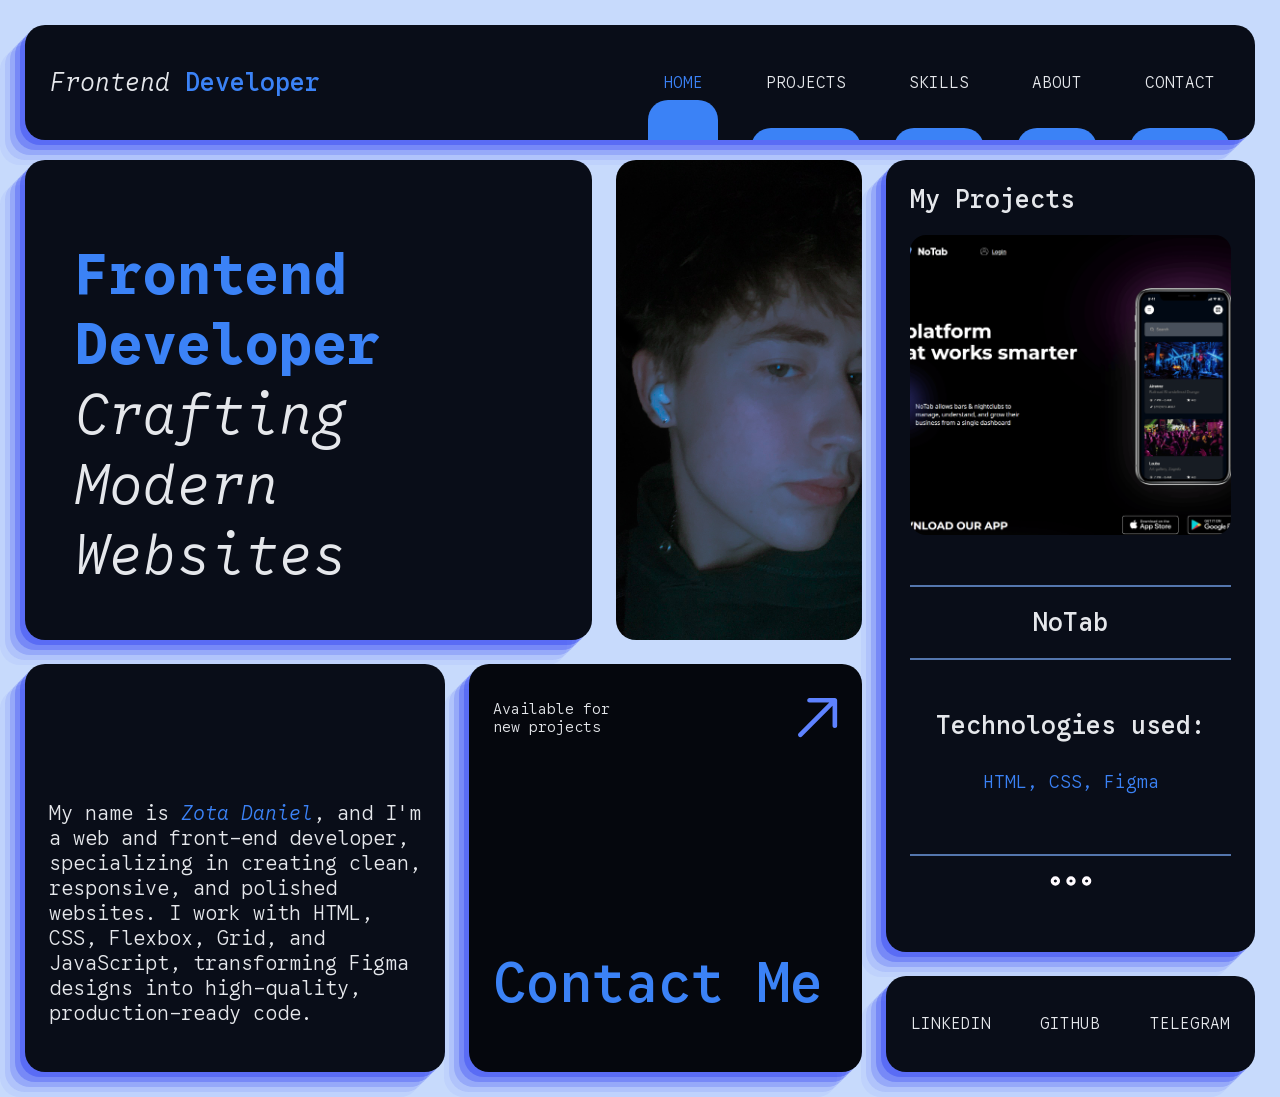
==== index.html @ 109a7879 "Add full portfolio pages and responsive interactions" ====
<!doctype html>
<html lang="en">
  <head>
    <meta charset="UTF-8" />
    <meta name="viewport" content="width=device-width, initial-scale=1.0" />
    <link rel="stylesheet" href="CSS/reset.css" />
    <link rel="stylesheet" href="CSS/style.css" />
    <title>Portfolio</title>
  </head>
  <body>
    <div class="container">
      <header class="header common">
        <a href="#" class="logo__link"
          ><h1 class="logo__name">Frontend <span>Developer</span></h1></a
        >

        <nav class="header__nav header__nav-common">
          <ul>
            <li><a class="nav__link--active" href="#">HOME</a></li>
            <li><a href="projects.html">PROJECTS</a></li>
            <li><a href="skills.html">SKILLS</a></li>
            <li><a href="about.html">ABOUT</a></li>
            <li><a href="contact.html">CONTACT</a></li>
          </ul>
        </nav>

        <button class="menu__icon">
          <div class="menu__icon-line"></div>
        </button>
      </header>

      <main class="main common__main">
        <section class="hero common">
          <h1 class="hero__title">
            <span>Frontend Developer</span> Crafting Modern Websites
          </h1>
        </section>

        <section class="portrait">
          <div class="portrait__img-wrapper">
            <img src="images/daniel.jpg" alt="" class="portrait__img" />
          </div>
        </section>

        <section class="projects common">
          <a href="projects.html" class="projects__wrapper">
            <h2 class="projects__title common__title">My Projects</h2>
            <div class="projects__card-wrapper">
              <div class="projects__card">
                <div class="projects__img-wrapper">
                  <img
                    src="images/NoTab.jpg"
                    alt="project 1"
                    class="projects__img"
                  />
                </div>
                <div class="card-text common__title">
                  <h2 class="card__name">NoTab</h2>
                  <h2 class="card__desc">Technologies used:</h2>
                  <p class="card__skils">HTML, CSS, Figma</p>
                </div>
              </div>

              <div class="projects__card">
                <div class="projects__img-wrapper">
                  <img
                    src="images/StarBucks.jpg"
                    alt="project 2"
                    class="projects__img"
                  />
                </div>
                <div class="card-text common__title">
                  <h2 class="card__name">StarBucks</h2>
                  <h2 class="card__desc">Technologies used:</h2>
                  <p class="card__skils">
                    HTML, CSS, JavaScript, Figma, CSS Grid
                  </p>
                </div>
              </div>

              <div class="projects__card">
                <div class="projects__img-wrapper">
                  <img
                    src="images/Organic-Juicy.jpg"
                    alt="project 3"
                    class="projects__img"
                  />
                </div>
                <div class="card-text common__title">
                  <h2 class="card__name">Organic-Juicy</h2>
                  <h2 class="card__desc">Technologies used:</h2>
                  <p class="card__skils">
                    HTML, CSS, JavaScript, Figma, CSS Grid
                  </p>
                </div>
              </div>

              <div class="projects__card">
                <div class="projects__img-wrapper">
                  <img
                    src="images/Arhitecture.jpg"
                    alt="project 4"
                    class="projects__img"
                  />
                </div>
                <div class="card-text common__title">
                  <h2 class="card__name">Arhitecture</h2>
                  <h2 class="card__desc">Technologies used:</h2>
                  <p class="card__skils">
                    HTML, CSS, JavaScript, Figma, CSS Grid
                  </p>
                </div>
              </div>

              <div class="projects__card">
                <div class="projects__img-wrapper">
                  <img
                    src="images/Tea.jpg"
                    alt="project 5"
                    class="projects__img"
                  />
                </div>
                <div class="card-text common__title">
                  <h2 class="card__name">Tea</h2>
                  <h2 class="card__desc">Technologies used:</h2>
                  <p class="card__skils">HTML, CSS, JavaScript, Figma</p>
                </div>
              </div>

              <div class="projects__card">
                <div class="projects__img-wrapper">
                  <img
                    src="images/Watches.jpg"
                    alt="project 6"
                    class="projects__img"
                  />
                </div>
                <div class="card-text common__title">
                  <h2 class="card__name">Watches</h2>
                  <h2 class="card__desc">Technologies used:</h2>
                  <p class="card__skils">HTML, CSS, Figma</p>
                </div>
              </div>

              <div class="projects__card">
                <div class="projects__img-wrapper">
                  <img
                    src="images/Designer Portfolio.jpg"
                    alt="project 7"
                    class="projects__img"
                  />
                </div>
                <div class="card-text common__title">
                  <h2 class="card__name">Designer Portfolio</h2>
                  <h2 class="card__desc">Technologies used:</h2>
                  <p class="card__skils">HTML, CSS, Figma</p>
                </div>
              </div>

              <div class="projects__card">
                <div class="projects__img-wrapper">
                  <img
                    src="images/Burger Landing.jpg"
                    alt="project 8"
                    class="projects__img"
                  />
                </div>
                <div class="card-text common__title">
                  <h2 class="card__name">Burger Landing</h2>
                  <h2 class="card__desc">Technologies used:</h2>
                  <p class="card__skils">HTML, CSS, Figma</p>
                </div>
              </div>
            </div>
            <img
              class="projects__btn"
              src="images/project-next.svg"
              alt="more"
            />
          </a>
        </section>

        <section class="about common">
          <p class="about__text">
            My name is <span>Zota Daniel</span>, and I'm a web and front-end
            developer, specializing in creating clean, responsive, and polished
            websites. I work with HTML, CSS, Flexbox, Grid, and JavaScript,
            transforming Figma designs into high-quality, production-ready code.
          </p>
        </section>

        <section class="contact">
          <a href="contact.html" class="contact__wrapper">
            <div class="contact__row">
              <p class="contact__text">Available for new projects</p>
              <img
                src="images/contact-arrow.svg"
                alt="more"
                class="contact__arrow"
              />
            </div>
            <h3 class="contact__title">Contact Me</h3>
          </a>
        </section>

        <section class="socials common">
          <a href="#">Linkedin</a>
          <a href="#">GitHub</a>
          <a href="#">Telegram</a>
        </section>
      </main>
    </div>

    <script src="JS/script.js"></script>
  </body>
</html>
---- CSS/style.css ----
@import url("https://fonts.googleapis.com/css2?family=Google+Sans+Code:wght@300..800&display=swap");

body {
  font-family: "Google Sans Code", monospace;
  font-weight: 300;
  font-size: 20px;
  color: #e5e7eb;

  background-color: #c7dafc;
}

.container {
  max-width: 1920px;
  margin: 0 auto;
  padding: 25px;
}

.common {
  box-shadow:
    rgba(46, 65, 240, 0.4) -5px 5px,
    rgba(46, 65, 240, 0.3) -10px 10px,
    rgba(46, 65, 240, 0.2) -15px 15px,
    rgba(46, 65, 240, 0.1) -20px 20px,
    rgba(46, 65, 240, 0.05) -25px 25px;

  background-color: #090d18;
  border-radius: 20px;
  transition:
    background-color 0.7s ease,
    scale 0.3s ease;
}

.common:hover {
  background-color: #05070d;
  scale: 1.02;
}

.common__main {
  gap: 24px;
}

button,
a {
  -webkit-tap-highlight-color: transparent;
}

img {
  object-position: top;
}

input {
  border: none;
  outline: none;
}

textarea {
  border: none;
  outline: none;
  resize: none;

  scrollbar-width: none; /* Firefox */
}

textarea::-webkit-scrollbar {
  display: none; /* Chrome, Edge, Safari */
}

/* 
 Header
*/

.header {
  display: flex;
  justify-content: space-between;
  align-items: center;
  padding: 42px 25px;

  background-color: #090d18;

  border-radius: 20px;
  margin-bottom: 20px;

  overflow: hidden;
}

.logo__name {
  font-size: 25px;
  font-style: italic;
}

.logo__name span {
  font-weight: 500;
  font-style: normal;
  color: #3b82f6;
  /* color: #23af56; */
}

.header__nav ul {
  display: flex;
  gap: 33px;
  font-size: 16px;
}

.header__nav a {
  padding: 15px;

  transition: color 0.3s ease;

  position: relative;
}

.header__nav a:hover {
  color: #3b82f6;
}

.header__nav a:active {
  color: #2563eb;
}

.header__nav a::after {
  content: "";
  display: block;
  width: 100%;
  height: 200%;
  background-color: #3b82f6;

  position: absolute;
  left: 0;
  bottom: -240%;

  border-radius: 20px;

  transition:
    bottom 0.3s ease,
    background-color 0.3s ease;
}

.header__nav a:hover::after {
  bottom: -185%;
}

.header__nav a:active::after {
  background-color: #2563eb;
}

/* 
 Main
*/

.main {
  display: grid;
  grid-template-rows: 5fr 3fr 1fr;
  grid-template-columns: 1.5fr 0.5fr 1fr 1.5fr;
  grid-template-areas:
    "hero hero portrait projects"
    "about-me contact contact projects"
    "about-me contact contact socials";

  /* grid-template:
    "hero hero portrait projects" 5fr
    "about-me contact contact projects" 3fr
    "about-me contact contact socials" 1fr
    / 1.5fr 0.5fr 1fr 1.5fr; */
}

/* 
 Hero Section
*/

.hero {
  grid-area: hero;

  display: flex;
  align-items: end;

  padding: 50px;
}

.hero__title {
  font-weight: 300;
  font-size: 56px;

  font-style: italic;
}

.hero__title span {
  font-weight: 700;
  line-height: 1;
  color: #3b82f6;

  font-style: normal;
}

/* 
Portrait Section
*/

.portrait {
  height: 480px;
  grid-area: portrait;

  transition: scale 0.3s ease;
}

.portrait:hover {
  scale: 1.02;
}

.portrait__img-wrapper {
  height: 100%;
}

.portrait__img {
  height: 100%;
  border-radius: 20px;

  object-position: center;
}

/* 
  Projects Section
*/

.projects {
  grid-area: projects;

  padding: 24px;
  display: flex;
  flex-direction: column;
}

.common__title {
  font-weight: 500;
  font-size: 25px;
}

.projects__card-wrapper {
  margin-top: 20px;
}

.projects__card {
  animation: fade 0.7s;
}

@keyframes fade {
  0% {
    opacity: 0.3;
  }
  100% {
    opacity: 1;
  }
}

.projects__img {
  width: 100%;
  height: 300px;
  border-radius: 16px;
}

.card-text {
  text-align: center;
  margin-top: 50px;
}

.card__name {
  border-top: 2px solid #5476ad;
  border-bottom: 2px solid #5476ad;
  padding: 20px 0;
}

.card__desc {
  margin-top: 50px;
}

.card__skils {
  color: #3b82f6;
  margin-top: 30px;
  font-weight: 300;
  height: 85px;
  border-bottom: 2px solid #5476ad;
}

.projects__btn {
  display: flex;
  margin: 0 auto;
}

.projects__btn {
  width: 50px;
  filter: brightness(0) saturate(100%) invert(1) sepia(1) hue-rotate(200deg);
}

/* 
 About Section
*/

.about {
  grid-area: about-me;
  padding: 46px 24px;

  display: flex;
  align-items: end;
}

.about__text {
  width: 372px;
}

.about__text span {
  color: #3b82f6;
  font-style: italic;
}

/* 
  Contact Section
*/

.contact {
  grid-area: contact;
  background-color: #05070d;
  border-radius: 20px;

  transition: scale 0.3s ease;

  box-shadow:
    rgba(46, 65, 240, 0.4) -5px 5px,
    rgba(46, 65, 240, 0.3) -10px 10px,
    rgba(46, 65, 240, 0.2) -15px 15px,
    rgba(46, 65, 240, 0.1) -20px 20px,
    rgba(46, 65, 240, 0.05) -25px 25px;
}

.contact:hover {
  scale: 1.02;
}

.contact__wrapper {
  padding: 34px 24px;

  display: flex;
  flex-direction: column;
  height: 100%;
}

.contact__row {
  display: flex;
  justify-content: space-between;
  align-items: center;
}

.contact__text {
  font-size: 15px;
  width: 120px;
}

.contact__arrow {
  width: 40px;
  filter: invert(48%) sepia(79%) saturate(2476%) hue-rotate(208deg);
}

.contact__title {
  font-weight: 500;
  font-size: 55px;
  color: #3b82f6;
  margin-top: auto;
  margin-bottom: 20px;
}

/* 
  Socials Section
*/

.socials {
  grid-area: socials;

  display: flex;
  justify-content: space-around;
  align-items: center;
}

.socials a {
  text-transform: uppercase;
  font-size: 16px;
}

/* 
 Responsive
*/

@media (max-width: 1300px) {
  .card__skils {
    font-size: 18px;
  }
}

@media (max-width: 1250px) {
  .main {
    grid-template-rows: auto 3fr 1fr;
    grid-template-columns: 1.5fr 0.5fr 1fr 1.5fr;
    grid-template-areas:
      "hero portrait portrait projects"
      "about-me contact contact projects"
      "about-me contact contact socials";
  }

  .projects {
    width: 380px;
  }
}

@media (max-width: 1175px) {
  .contact__text {
    font-size: 11px;
  }

  .contact__title {
    font-size: 40px;
  }
}

@media (max-width: 1125px) {
  .header__nav ul {
    gap: 22px;
  }

  .main {
    grid-template-rows: auto 2fr 1fr 0.5fr;

    grid-template-columns: 1fr 0.5fr 0.5fr 1.5fr;
    grid-template-areas:
      "hero hero hero portrait"
      "projects projects projects about-me"
      "projects projects projects contact"
      "socials socials socials contact";
  }

  .hero__title {
    font-size: 48px;
  }

  .portrait__img {
    width: 100%;
  }

  .projects {
    width: 100%;
  }

  .projects__img {
    height: 345px;
  }

  .about__text {
    max-width: 300px;
  }
}

/* 
 Burger Menu
*/

.menu__icon {
  width: 40px;
  height: 35px;
  cursor: pointer;
  position: relative;
}

.menu__icon::before,
.menu__icon::after {
  content: "";
  position: absolute;
  top: 0;
}

.menu__icon::before {
  transition:
    transform 0.3s ease,
    top 0.3s 0.3s ease;
}

.menu__icon::after {
  top: auto;
  bottom: 0;

  transition:
    transform 0.3s ease,
    bottom 0.3s 0.3s ease;
}

.menu__icon-line,
.menu__icon::before,
.menu__icon::after {
  display: block;
  width: 100%;
  height: 3px;

  background-color: #e5e7eb;
  border-radius: 2px;
}

.menu__icon--active .menu__icon-line {
  background-color: transparent;
}

.menu__icon--active::before {
  transform: translateY(-50%) rotate(45deg);
  top: 50%;
  transition:
    top 0.3s ease,
    transform 0.3s 0.3s ease;
}

.menu__icon--active::after {
  transform: translateY(50%) rotate(-45deg);
  bottom: 50%;
  transition:
    bottom 0.3s ease,
    transform 0.3s 0.3s ease;
}

.menu__icon {
  display: none;
}

@media (max-width: 950px) {
  .header__nav,
  .header__nav a::after {
    display: none;
  }

  .menu__icon {
    display: block;
  }

  .header__mobile {
    height: 93vh;
    align-items: center;
    flex-direction: column;
    justify-content: space-around;
    position: relative;
    animation: show__menu 0.7s;
  }

  @keyframes show__menu {
    0% {
      height: 0;
    }
    100% {
      height: 93vh;
    }
  }

  .header__mobile .header__nav {
    display: block;
  }

  .header__mobile .header__nav ul {
    display: flex;
    flex-direction: column;
    text-align: center;
    gap: 60px;
  }

  .header__mobile .menu__icon {
    position: absolute;
    right: 20px;
    top: 20px;
  }
}

@media (max-width: 800px) {
  .main {
    grid-template-rows: auto;

    grid-template-columns: 1fr 1fr;
    grid-template-areas:
      "hero hero"
      "portrait about-me"
      "projects projects"
      "contact socials";
  }
}

@media (max-width: 755px) {
  .main {
    grid-template-areas:
      "hero hero"
      "portrait about-me"
      "projects projects"
      "contact contact"
      "socials socials";
  }

  .socials {
    height: 100px;
  }
}

@media (max-width: 650px) {
  .main {
    grid-template-areas:
      "hero hero"
      "portrait portrait"
      "about-me about-me"
      "projects projects"
      "contact contact"
      "socials socials";
  }

  .hero__title {
    font-size: 40px;
  }

  .about__text {
    width: 100%;
    max-width: unset;
  }
}

@media (max-width: 650px) {
  .hero__title {
    font-size: 30px;
  }
}

@media (max-width: 530px) {
  .portrait {
    height: 100%;
  }

  .projects__img {
    height: 245px;
  }
}

@media (max-width: 474px) {
  .header {
    gap: 10px;
  }

  .hero__title {
    font-size: 22px;
  }
}

/* 
 -------------------projects.html-------------------
*/

.header__nav-common .nav__link--active {
  color: #3b82f6;
}

.header__nav-common .nav__link--active::after {
  bottom: -185%;
}

.projects__main {
  display: grid;
  grid-template-columns: repeat(2, 1fr);
}

.project__item {
  height: 100%;
  padding: 24px;

  text-align: center;
}

.project__item-img {
  width: 100%;
  height: 300px;
  border-radius: 12px;
  transition: scale 0.3s ease;
}

.project__item-img:hover {
  scale: 1.02;
}

.project__item-title {
  text-align: center;
  margin: 20px 0;
}

.project__item-btn {
  font-weight: 700;
  font-size: 20px;

  text-align: center;
  background-color: #2563eb;
  padding: 20px 50px;
  border-radius: 20px;
  transition:
    background-color 0.3s ease,
    scale 0.3s ease;

  display: inline-block;
}

.project__item-btn:hover {
  background-color: #3b82f6;
  scale: 1.02;
}

@media (max-width: 650px) {
  .projects__main {
    grid-template-columns: 1fr;
  }
}

/* 
 -------------------skills.html-------------------
*/

.skills__main {
  display: grid;
  grid-template-columns: repeat(3, 1fr);
}

.skill__card {
  padding: 50px 36px;
}

.skill__card-title {
  margin-bottom: 80px;
  color: #3b82f6;
}

.skill__card-list {
  display: flex;
  flex-direction: column;
  gap: 20px;
}

.skill__card-list li {
  position: relative;
}

.skill__card-list li::before {
  content: "•";
  position: absolute;
  left: -18px;
}

.skill__subtitle {
  grid-column: 1 / -1;
  padding: 24px;
  color: #3b82f6;
}

@media (max-width: 940px) {
  .skills__main {
    grid-template-columns: repeat(2, 1fr);
  }

  .skill__card:nth-child(3) {
    grid-column: 1 / -1;
  }
}

@media (max-width: 650px) {
  .skills__main {
    grid-template-columns: repeat(1, 1fr);
  }
}

/* 
 -------------------about.html-------------------
*/

.about__main {
  display: flex;
  flex-direction: column;
}

.about__desc {
  padding: 60px 24px;
}

.about__desc span {
  color: #3b82f6;
}

.about__cards__wrapper {
  display: grid;
  grid-template-columns: repeat(3, 1fr);
  gap: 24px;
}

.about__card {
  padding: 50px 24px;
}

@media (max-width: 1060px) {
  .about__cards__wrapper {
    grid-template-columns: repeat(2, 1fr);
  }

  .about__card:last-child {
    grid-column: 1 / -1;
  }
}

@media (max-width: 715px) {
  .about__cards__wrapper {
    grid-template-columns: repeat(1, 1fr);
  }
}

/* 
 -------------------contact.html-------------------
*/

.contact__main {
  text-align: center;
}

.contact__form {
  padding: 50px 24px;
}

.contact__form-title {
  color: #3b82f6;
  font-weight: 700;
  font-size: 40px;
  margin-bottom: 60px;
}

.contact__form-desc {
  font-weight: 500;
  font-size: 25px;
}

.contact__form-desc + .contact__form-desc {
  margin-top: 15px;
  margin-bottom: 40px;
}

.contact__form-input {
  display: flex;
  flex-direction: column;
  gap: 20px;
}

.contact__form-common {
  padding: 15px 20px;
  background-color: #c7dafc;
  font-size: 30px;

  border-radius: 20px;

  width: 60%;
  height: 80px;
  margin: 0 auto;

  transition: scale 0.3s ease;

  box-shadow:
    rgba(46, 65, 240, 0.4) -5px 5px,
    rgba(46, 65, 240, 0.3) -10px 10px,
    rgba(46, 65, 240, 0.2) -15px 15px,
    rgba(46, 65, 240, 0.1) -20px 20px,
    rgba(46, 65, 240, 0.05) -25px 25px;
}

.contact__form-common::placeholder {
  color: #5476ad;
}

.contact__form-common:hover {
  scale: 1.03;
}

.contact__form-message {
  height: 200px;
}

.contact__form-btn {
  display: block;
  background-color: #2563eb;
  color: #e5e7eb;
  font-size: 25px;
  text-transform: uppercase;

  padding: 20px 40px;
  border-radius: 20px;

  margin: 0 auto;

  transition:
    background-color 0.3s ease,
    scale 0.3s ease;

  box-shadow:
    rgba(46, 65, 240, 0.4) -5px 5px,
    rgba(46, 65, 240, 0.3) -10px 10px,
    rgba(46, 65, 240, 0.2) -15px 15px,
    rgba(46, 65, 240, 0.1) -20px 20px,
    rgba(46, 65, 240, 0.05) -25px 25px;
}

.contact__form-btn:hover {
  background-color: #2f7cf6;
  scale: 1.03;
}

.contact__form-btn:active {
  background-color: #2563eb;
}

@media (max-width: 790px) {
  .contact__form-common {
    width: 80%;

    font-size: 20px;
  }
}

@media (max-width: 490px) {
  .contact__form-common {
    width: 90%;

    font-size: 16px;
  }

  .contact__form-title {
    font-size: 30px;
  }

  .contact__form-desc {
    font-size: 20px;
  }

  .contact__form-btn {
    font-size: 16px;
  }
}
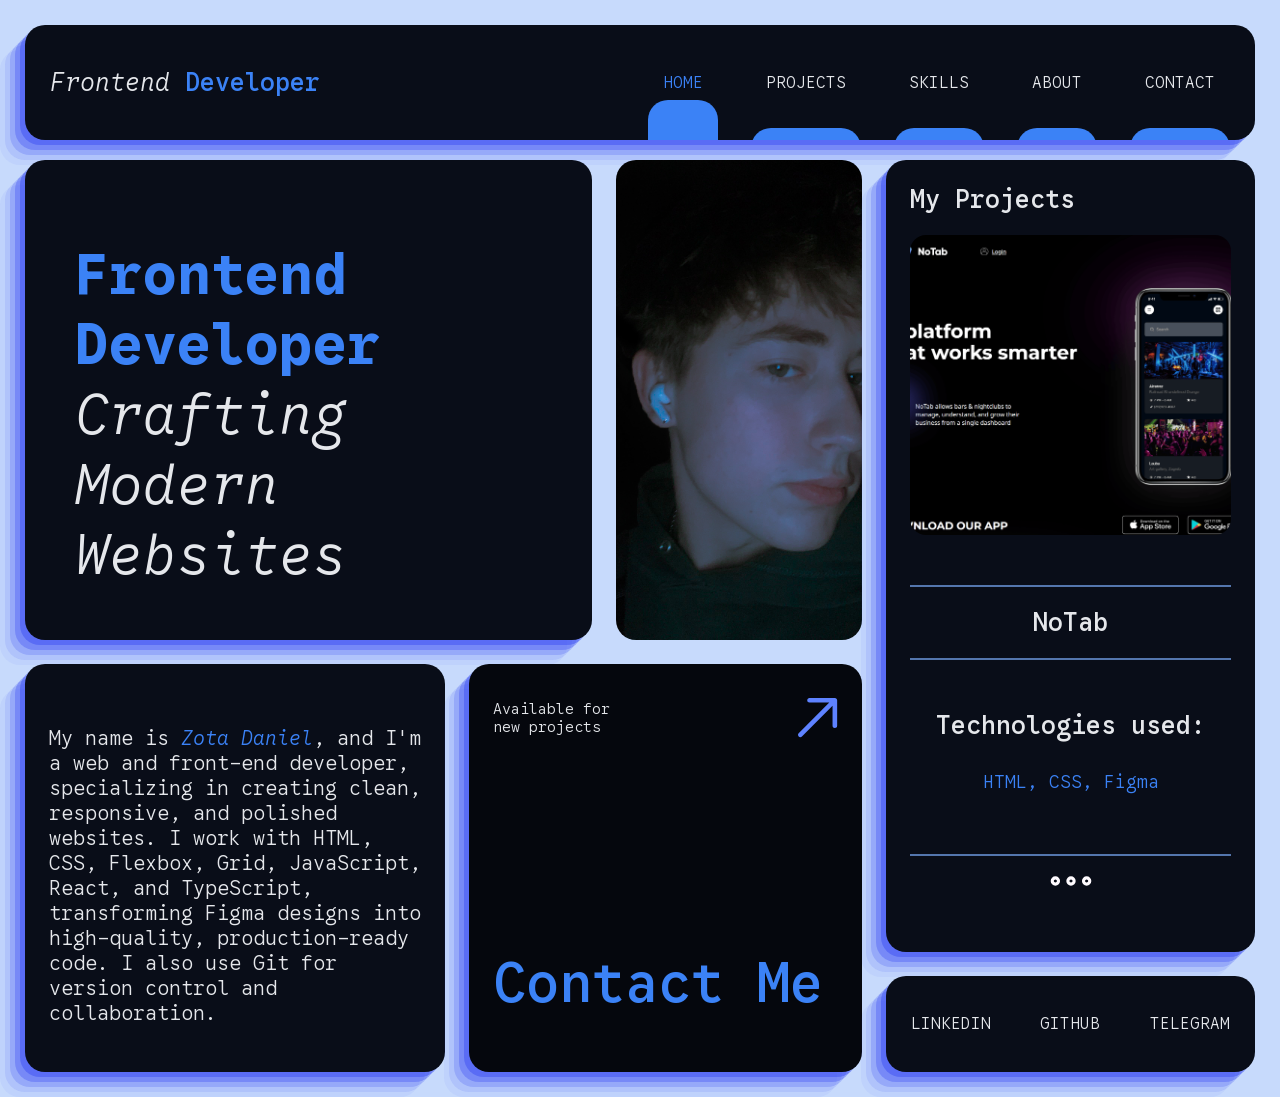
==== commit b2d89b4c: "skill update" ====
--- a/index.html
+++ b/index.html
@@ -184,8 +184,10 @@
           <p class="about__text">
             My name is <span>Zota Daniel</span>, and I'm a web and front-end
             developer, specializing in creating clean, responsive, and polished
-            websites. I work with HTML, CSS, Flexbox, Grid, and JavaScript,
-            transforming Figma designs into high-quality, production-ready code.
+            websites. I work with HTML, CSS, Flexbox, Grid, JavaScript, React,
+            and TypeScript, transforming Figma designs into high-quality,
+            production-ready code. I also use Git for version control and
+            collaboration.
           </p>
         </section>
 
--- a/CSS/style.css
+++ b/CSS/style.css
@@ -527,6 +527,8 @@
   .header__nav,
   .header__nav a::after {
     display: none;
+
+    margin-top: 20px;
   }
 
   .menu__icon {
@@ -566,6 +568,12 @@
     position: absolute;
     right: 20px;
     top: 20px;
+  }
+}
+
+@media (max-width: 950px) and (max-height: 500px) {
+  .header__mobile .header__nav ul {
+    gap: 22px;
   }
 }
 
